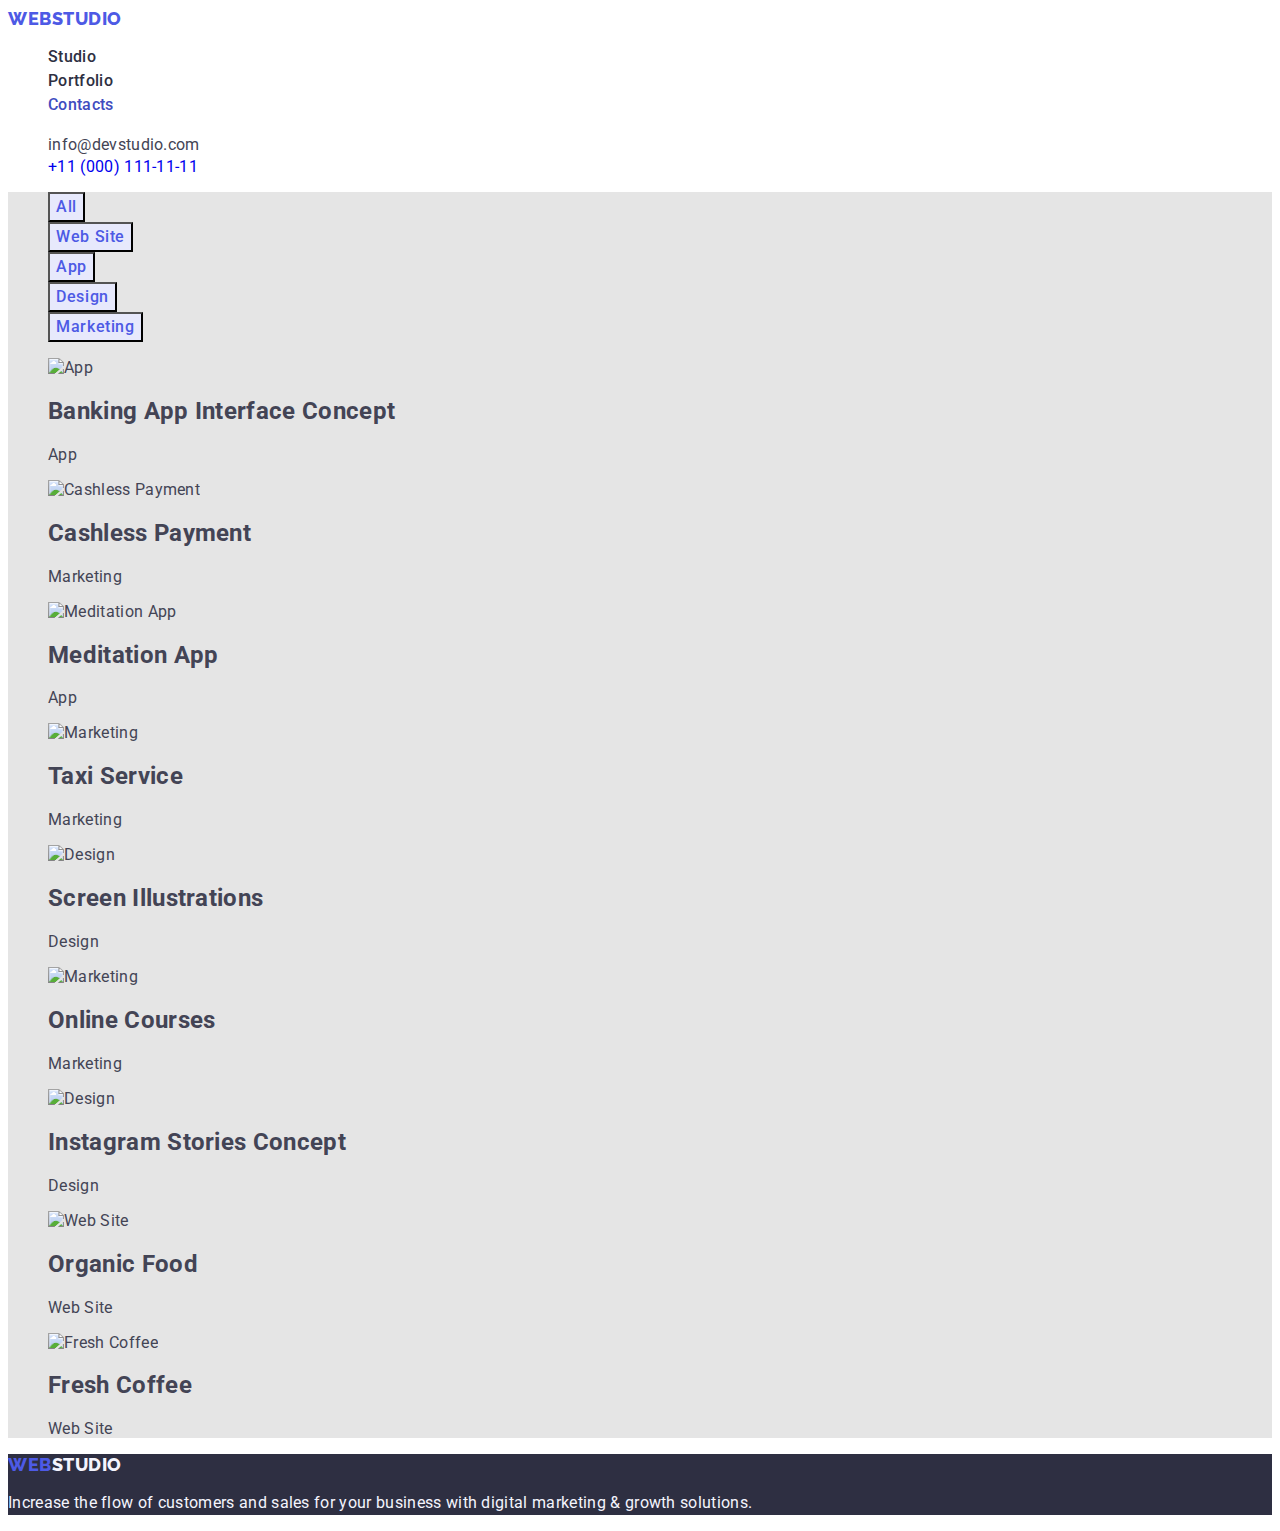
==== portfolio.html @ 9c204ff4 "a" ====
<!DOCTYPE html>
<html lang="en">
  <head>
    <meta charset="UTF-8" />
    <meta http-equiv="X-UA-Compatible" content="IE=edge" />
    <meta name="viewport" content="width=device-width, initial-scale=1.0" />
    <meta
      name="description"
      content="Increase the flow of customers and sales for your business with digital marketing & growth solutions."
    />

    <title>Portfolio</title>

    <link rel="preconnect" href="https://fonts.googleapis.com" />
    <link rel="preconnect" href="https://fonts.gstatic.com" crossorigin />
    <link
      href="https://fonts.googleapis.com/css2?family=Raleway:wght@800&family=Roboto:wght@400;500;700;900&display=swap"
      rel="stylesheet"
    />
    <link rel="stylesheet" href="./css/style.css" />
  </head>
  <body>
    <!-- Header section -->
    <header class="header">
      <nav>
        <a class="header-logo link" href="./index.html">
          Web<span class=".logo">Studio</span></a
        >
        <ul class="header-list list">
          <li><a class="header-iteam link" href="./index.html">Studio</a></li>
          <li>
            <a class="header-iteam link" href="./portfolio.html">Portfolio</a>
          </li>
          <li><a class="header-iteam link" href="">Contacts</a></li>
        </ul>
      </nav>
      <address class="address">
        <ul class="header-link list">
          <li>
            <a class="header-mail link" href="mailto:info@devstudio.com"
              >info@devstudio.com</a
            >
          </li>
          <li>
            <a class="header-tel link" href="tel:+110001111111"
              >+11 (000) 111-11-11</a
            >
          </li>
        </ul>
      </address>
    </header>
    <!-- Main section -->
    <section class="main-portfilio">
      <h1 hidden class="main-text">Filter</h1>
      <ul class="list">
        <li><button type="button" class="secondary-btn">All</button></li>
        <li><button type="button" class="secondary-btn">Web Site</button></li>
        <li><button type="button" class="secondary-btn">App</button></li>
        <li><button type="button" class="secondary-btn">Design</button></li>
        <li><button type="button" class="secondary-btn">Marketing</button></li>
      </ul>
      <ul class="list">
        <li>
          <img src="./images/portfolio/img1.jpg" alt="App" width="360px" />
          <h2>Banking App Interface Concept</h2>
          <p>App</p>
        </li>
        <li>
          <img
            src="./images/portfolio/img2.jpg"
            alt="Cashless Payment"
            width="360px"
          />
          <h2>Cashless Payment</h2>
          <p>Marketing</p>
        </li>
        <li>
          <img
            src="./images/portfolio/img3.jpg"
            alt="Meditation App"
            width="360px"
          />
          <h2>Meditation App</h2>
          <p>App</p>
        </li>
        <li>
          <img
            src="./images/portfolio/img4.jpg"
            alt="Marketing"
            width="360px"
          />
          <h2>Taxi Service</h2>
          <p>Marketing</p>
        </li>
        <li>
          <img src="./images/portfolio/img5.jpg" alt="Design" width="360px" />
          <h2>Screen Illustrations</h2>
          <p>Design</p>
        </li>
        <li>
          <img
            src="./images/portfolio/img6.jpg"
            alt="Marketing"
            width="360px"
          />
          <h2>Online Courses</h2>
          <p>Marketing</p>
        </li>
        <li>
          <img src="./images/portfolio/img7.jpg" alt="Design" width="360px" />
          <h2>Instagram Stories Concept</h2>
          <p>Design</p>
        </li>
        <li>
          <img src="./images/portfolio/img8.jpg" alt="Web Site" width="360px" />
          <h2>Organic Food</h2>
          <p>Web Site</p>
        </li>
        <li>
          <img
            src="./images/portfolio/img9.jpg"
            alt="Fresh Coffee"
            width="360px"
          />
          <h2>Fresh Coffee</h2>
          <p>Web Site</p>
        </li>
      </ul>
    </section>

    <!-- Footer section -->

    <footer class="footer">
      <a class="footer-logo link" href="./index.html"
        >Web <span class="second-logo">Studio</span></a
      >
      <p class="footer-text">
        Increase the flow of customers and sales for your business with digital
        marketing & growth solutions.
      </p>
    </footer>
  </body>
</html>
---- css/style.css ----
:root {
  /* Fonts */

  --primary-font: "Roboto", sans-serif;
  --secondary-font: "Raleway", sans-serif;

  /* Colors */

  --color-iris: #4d5ae5;
  --color-ocean: #404bbf;
  --color-navy-blue: #2e2f42;
  --color-green: #31d0aa;
  --color-slate: #434455;
  --color-light-slate: #8e8f99;
  --color-cornflower: #e7e9fc;
  --color-cloud: #f4f4fd;
  --color-navy-blue-modal: #2e2f42;
  --color-grey: #2e2f42;
  --color-white: #ffffff;
  --color-dairy: #fcfcfc;
}

body {
  font-family: var(--primary-font);
  font-weight: 400;
  letter-spacing: 0.02em;
  color: var(--color-slate);
  background-color: #ffffff;
}

/* HEADER */

.header {
  background-color: var(--color-white);
}

.header-logo {
  font-family: "Raleway", sans-serif;
  font-weight: 800;
  font-size: 18px;
  line-height: 1.17;
  letter-spacing: 0.03em;
  text-transform: uppercase;
  color: #4d5ae5;
}
.logo {
  color: var(--color-navy-blue-moda);
}

.header-list {
  font-weight: 500;
  font-size: 16px;
  line-height: 1.5;
  color: var(--color-navy-blue);
}

.header-iteam {
  color: #2e2f42;
}

.header-iteam:hover,
.header-iteam:visited,
.header-iteam:focus {
  color: var(--color-ocean);
}

.address {
  font-style: normal;
}

.header-mail {
  font-size: 16px;
  line-height: 1.5;
  color: var(--color-slate);
}

.header-mail:hover,
.header-mail:focus {
  color: var(--color-ocean);
}

/* MAIN */

.main-section {
  background-color: var(--color-navy-blue);
}

.main-title {
  font-weight: 700;
  font-size: 56px;
  letter-spacing: 0.02em;
  line-height: 1.07;
  text-align: center;
  color: var(--color-white);
}

.main-text {
  letter-spacing: 0.02em;
}

.main-btn {
  font-family: "Roboto", sans-serif;
  font-weight: 500;
  font-size: 16px;
  line-height: 1.5;
  align-items: center;
  cursor: pointer;
  letter-spacing: 0.04em;
  color: var(--color-white);
  background: var(--color-iris);
  box-shadow: 0px 4px 4px rgba(0, 0, 0, 0.15);
  border-radius: 4px;
}

.main-btn:hover,
.main-btn:focus {
  background-color: var(--color-ocean);
}

.features-section,
.main-portfilio {
  background-color: #e5e5e5;
}

.features-title {
  letter-spacing: 0.02em;
}

.features-name {
  font-weight: 500;
  font-size: 20px;
  line-height: 1.2;
  letter-spacing: 0.02em;
  color: var(--color-navy-blue);
}

.features-text {
  font-size: 16px;
  line-height: 1.5;
  color: var(--color-slate);
}

.name-section {
  font-weight: 700;
  font-size: 36px;
  line-height: 1.11;
  letter-spacing: 0.02em;
  text-transform: capitalize;
  text-align: center;
  text-transform: capitalize;
  color: #2e2f42;
}

.team-section {
  background-color: var(--color-cloud);
}

.team-iteam {
  background-color: #ffffff;
}

.worker-name {
  font-weight: 500;
  letter-spacing: 0.02em;
  font-size: 20px;
  line-height: 1.2;
  text-align: center;
  color: var(--color-navy-blue);
}

.worker-dscr {
  font-size: 16px;
  line-height: 1.5;
  text-align: center;
  color: var(--color-slate);
}

/* FOOTER */

.footer {
  background-color: var(--color-navy-blue);
}

.footer-logo {
  font-family: var(--secondary-font);
  font-weight: 800;
  font-size: 18px;
  line-height: 1.17;
  display: flex;
  align-items: center;
  letter-spacing: 0.03em;
  text-transform: uppercase;
  color: #4d5ae5;
}

.second-logo {
  color: #f4f4fd;
}

.footer-text {
  font-size: 16px;
  line-height: 1.5;
  color: var(--color-cloud);
}

.secondary-btn {
  font-family: "Roboto", sans-serif;
  font-weight: 500;
  font-size: 16px;
  line-height: 1.5;
  align-items: center;
  text-align: center;
  letter-spacing: 0.04em;
  cursor: pointer;
  color: var(--color-iris);
  background-color: var(--color-cornflower);
}

.secondary-btn:hover,
.secondary-btn:focus {
  color: var(--color-white);
  background-color: var(--color-ocean);
}

/* reset */

.list {
  list-style: none;
}

.link {
  text-decoration: none;
}
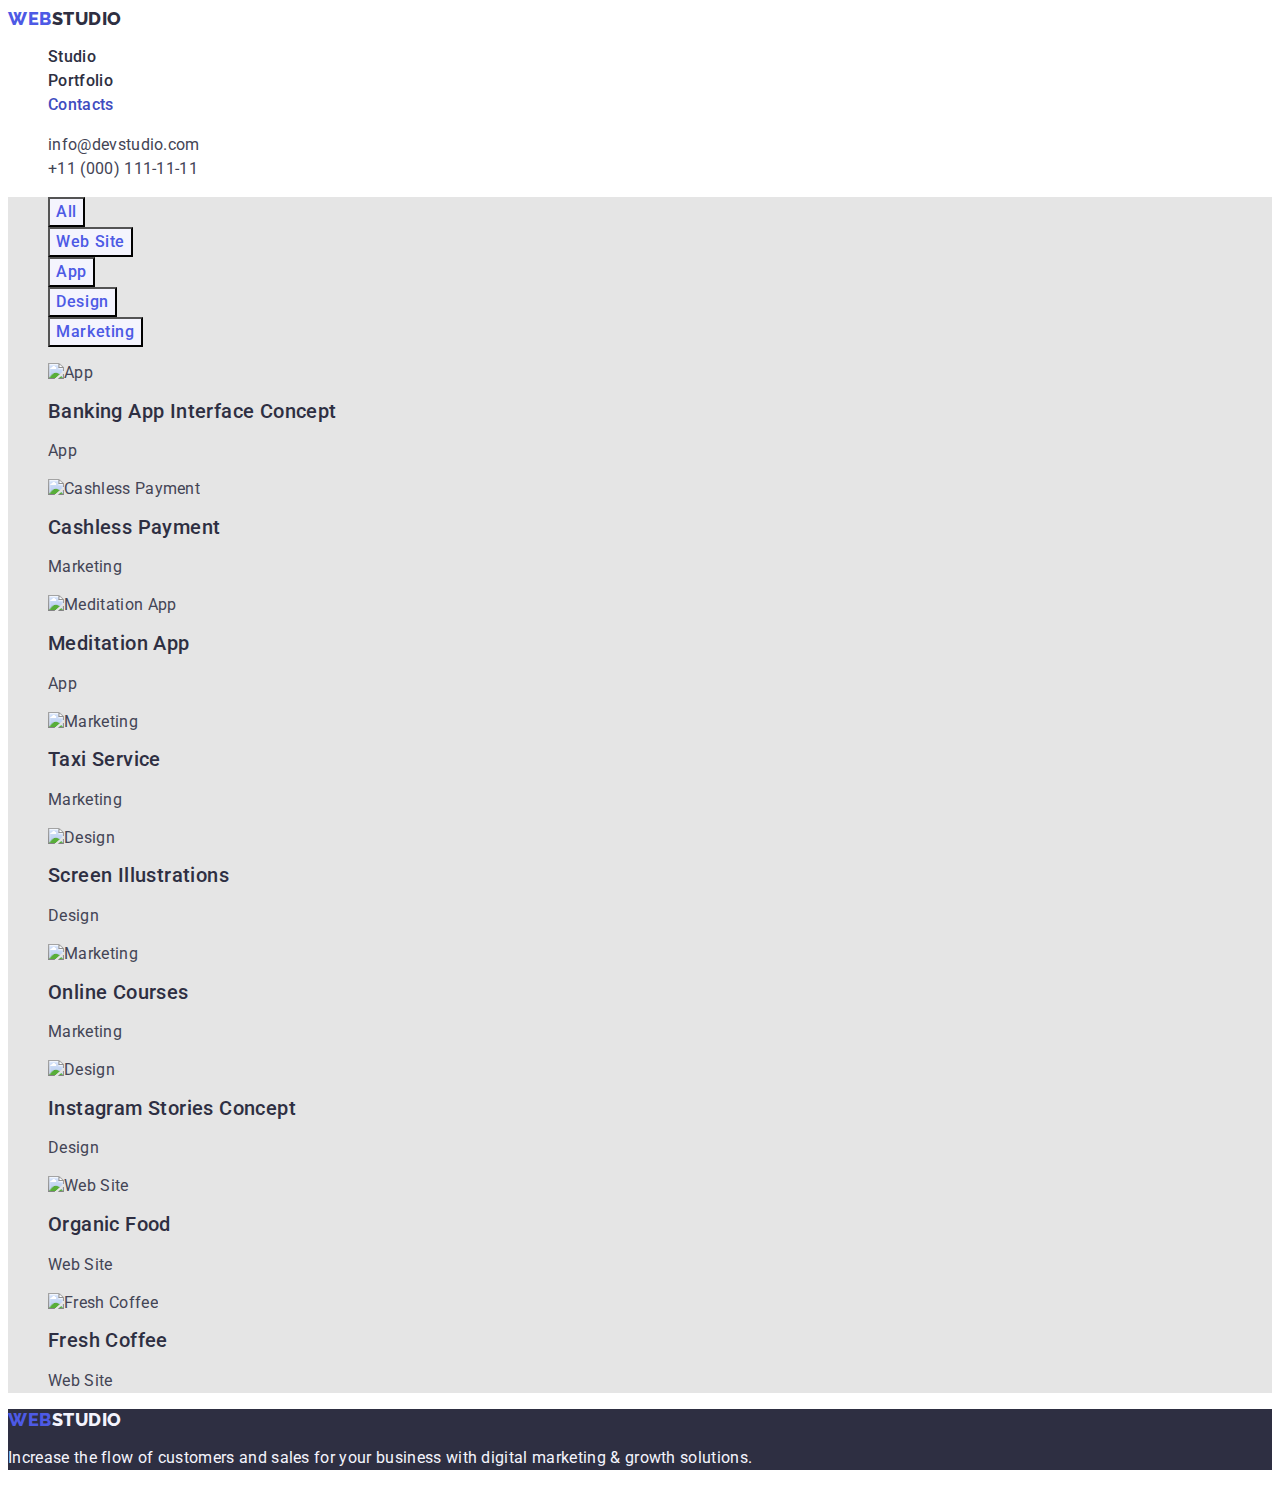
==== commit b1f49556: "add clasesfor h2 and p" ====
--- a/portfolio.html
+++ b/portfolio.html
@@ -23,8 +23,8 @@
     <!-- Header section -->
     <header class="header">
       <nav>
-        <a class="header-logo link" href="./index.html">
-          Web<span class=".logo">Studio</span></a
+        <a class="header-logo link" href="./index.html"
+          >Web<span class="logo">Studio</span></a
         >
         <ul class="header-list list">
           <li><a class="header-iteam link" href="./index.html">Studio</a></li>
@@ -42,7 +42,7 @@
             >
           </li>
           <li>
-            <a class="header-tel link" href="tel:+110001111111"
+            <a class="header-mail link" href="tel:+110001111111"
               >+11 (000) 111-11-11</a
             >
           </li>
@@ -50,83 +50,112 @@
       </address>
     </header>
     <!-- Main section -->
-    <section class="main-portfilio">
-      <h1 hidden class="main-text">Filter</h1>
-      <ul class="list">
-        <li><button type="button" class="secondary-btn">All</button></li>
-        <li><button type="button" class="secondary-btn">Web Site</button></li>
-        <li><button type="button" class="secondary-btn">App</button></li>
-        <li><button type="button" class="secondary-btn">Design</button></li>
-        <li><button type="button" class="secondary-btn">Marketing</button></li>
-      </ul>
-      <ul class="list">
-        <li>
-          <img src="./images/portfolio/img1.jpg" alt="App" width="360px" />
-          <h2>Banking App Interface Concept</h2>
-          <p>App</p>
-        </li>
-        <li>
-          <img
-            src="./images/portfolio/img2.jpg"
-            alt="Cashless Payment"
-            width="360px"
-          />
-          <h2>Cashless Payment</h2>
-          <p>Marketing</p>
-        </li>
-        <li>
-          <img
-            src="./images/portfolio/img3.jpg"
-            alt="Meditation App"
-            width="360px"
-          />
-          <h2>Meditation App</h2>
-          <p>App</p>
-        </li>
-        <li>
-          <img
-            src="./images/portfolio/img4.jpg"
-            alt="Marketing"
-            width="360px"
-          />
-          <h2>Taxi Service</h2>
-          <p>Marketing</p>
-        </li>
-        <li>
-          <img src="./images/portfolio/img5.jpg" alt="Design" width="360px" />
-          <h2>Screen Illustrations</h2>
-          <p>Design</p>
-        </li>
-        <li>
-          <img
-            src="./images/portfolio/img6.jpg"
-            alt="Marketing"
-            width="360px"
-          />
-          <h2>Online Courses</h2>
-          <p>Marketing</p>
-        </li>
-        <li>
-          <img src="./images/portfolio/img7.jpg" alt="Design" width="360px" />
-          <h2>Instagram Stories Concept</h2>
-          <p>Design</p>
-        </li>
-        <li>
-          <img src="./images/portfolio/img8.jpg" alt="Web Site" width="360px" />
-          <h2>Organic Food</h2>
-          <p>Web Site</p>
-        </li>
-        <li>
-          <img
-            src="./images/portfolio/img9.jpg"
-            alt="Fresh Coffee"
-            width="360px"
-          />
-          <h2>Fresh Coffee</h2>
-          <p>Web Site</p>
-        </li>
-      </ul>
-    </section>
+    <main>
+      <section class="main-portfilio">
+        <h1 hidden class="main-text">Filter</h1>
+        <ul class="list">
+          <li><button type="button" class="secondary-btn">All</button></li>
+          <li><button type="button" class="secondary-btn">Web Site</button></li>
+          <li><button type="button" class="secondary-btn">App</button></li>
+          <li><button type="button" class="secondary-btn">Design</button></li>
+          <li>
+            <button type="button" class="secondary-btn">Marketing</button>
+          </li>
+        </ul>
+        <ul class="list">
+          <li>
+            <img
+              class="link"
+              src="./images/portfolio/img1.jpg"
+              alt="App"
+              width="360"
+            />
+            <h2 class="secondary-title">Banking App Interface Concept</h2>
+            <p class="chapter-text">App</p>
+          </li>
+          <li>
+            <img
+              class="link"
+              src="./images/portfolio/img2.jpg"
+              alt="Cashless Payment"
+              width="360"
+            />
+            <h2 class="secondary-title">Cashless Payment</h2>
+            <p class="chapter-text">Marketing</p>
+          </li>
+          <li>
+            <img
+              class="link"
+              src="./images/portfolio/img3.jpg"
+              alt="Meditation App"
+              width="360"
+            />
+            <h2 class="secondary-title">Meditation App</h2>
+            <p class="chapter-text">App</p>
+          </li>
+          <li>
+            <img
+              class="link"
+              src="./images/portfolio/img4.jpg"
+              alt="Marketing"
+              width="360"
+            />
+            <h2 class="secondary-title">Taxi Service</h2>
+            <p class="chapter-text">Marketing</p>
+          </li>
+          <li>
+            <img
+              class="link"
+              src="./images/portfolio/img5.jpg"
+              alt="Design"
+              width="360"
+            />
+            <h2 class="secondary-title">Screen Illustrations</h2>
+            <p class="chapter-text">Design</p>
+          </li>
+          <li>
+            <img
+              class="link"
+              src="./images/portfolio/img6.jpg"
+              alt="Marketing"
+              width="360"
+            />
+            <h2 class="secondary-title">Online Courses</h2>
+            <p class="chapter-text">Marketing</p>
+          </li>
+          <li>
+            <img
+              class="link"
+              src="./images/portfolio/img7.jpg"
+              alt="Design"
+              width="360"
+            />
+            <h2 class="secondary-title">Instagram Stories Concept</h2>
+            <p class="chapter-text">Design</p>
+          </li>
+          <li>
+            <img
+              class="link"
+              src="./images/portfolio/img8.jpg"
+              alt="Web Site"
+              width="360"
+            />
+            <h2 class="secondary-title">Organic Food</h2>
+            <p class="chapter-text">Web Site</p>
+          </li>
+          <li>
+            <img
+              class="link"
+              src="./images/portfolio/img9.jpg"
+              alt="Fresh Coffee"
+              width="360"
+            />
+            <h2 class="secondary-title">Fresh Coffee</h2>
+            <p class="chapter-text">Web Site</p>
+          </li>
+        </ul>
+      </section>
+    </main>
 
     <!-- Footer section -->
 
--- a/css/style.css
+++ b/css/style.css
@@ -14,10 +14,10 @@
   --color-light-slate: #8e8f99;
   --color-cornflower: #e7e9fc;
   --color-cloud: #f4f4fd;
-  --color-navy-blue-modal: #2e2f42;
-  --color-grey: #2e2f42;
   --color-white: #ffffff;
   --color-dairy: #fcfcfc;
+  /* --color-navy-blue-modal: #2e2f42;
+  --color-grey: #2e2f42; */
 }
 
 body {
@@ -44,7 +44,7 @@
   color: #4d5ae5;
 }
 .logo {
-  color: var(--color-navy-blue-moda);
+  color: var(--color-navy-blue);
 }
 
 .header-list {
@@ -213,7 +213,7 @@
   letter-spacing: 0.04em;
   cursor: pointer;
   color: var(--color-iris);
-  background-color: var(--color-cornflower);
+  background-color: var(--color-cloud);
 }
 
 .secondary-btn:hover,
@@ -222,6 +222,21 @@
   background-color: var(--color-ocean);
 }
 
+.secondary-title {
+  font-weight: 500;
+  font-size: 20px;
+  line-height: 1.2;
+  letter-spacing: 0.02em;
+  color: var(--color-navy-blue);
+}
+
+.chapter-text {
+  font-size: 16px;
+  line-height: 1.5;
+  letter-spacing: 0.02em;
+  color: var(--color-slate);
+}
+
 /* reset */
 
 .list {
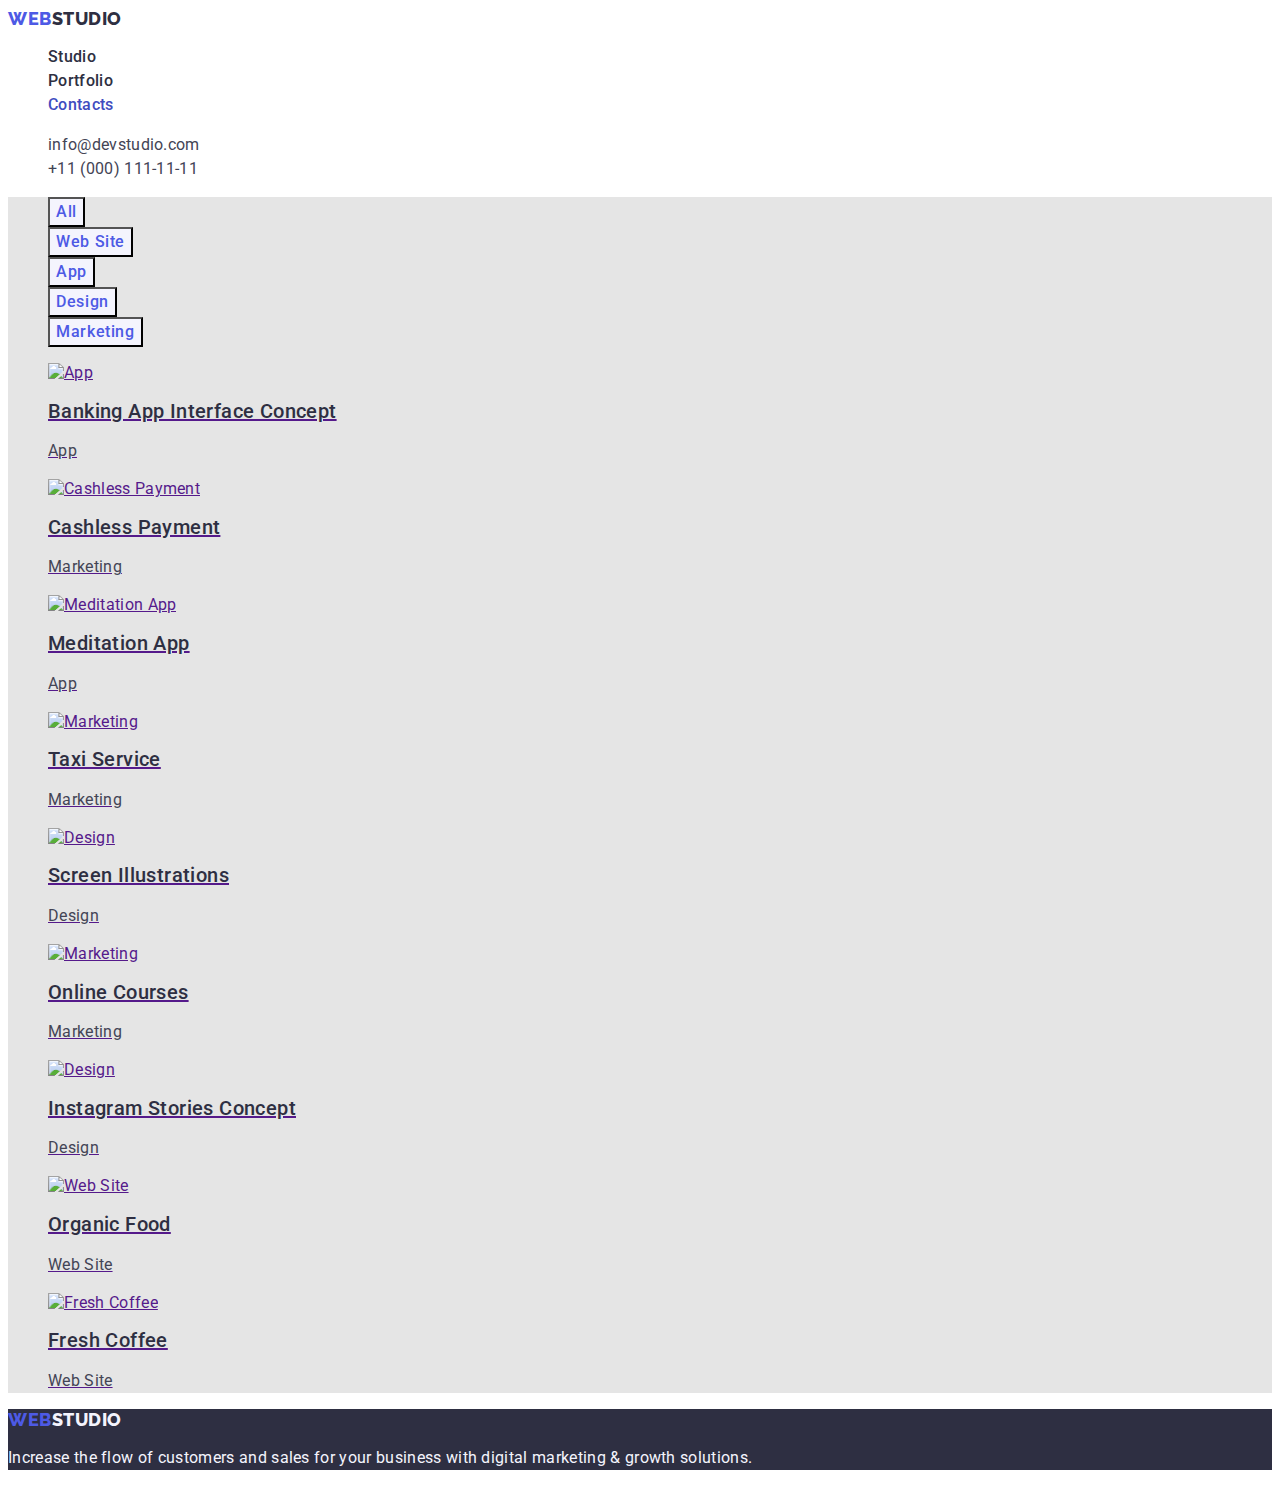
==== commit 9718a617: "add link "a" in list" ====
--- a/portfolio.html
+++ b/portfolio.html
@@ -64,94 +64,112 @@
         </ul>
         <ul class="list">
           <li>
-            <img
-              class="link"
-              src="./images/portfolio/img1.jpg"
-              alt="App"
-              width="360"
-            />
-            <h2 class="secondary-title">Banking App Interface Concept</h2>
-            <p class="chapter-text">App</p>
+            <a href="">
+              <img
+                class="link"
+                src="./images/portfolio/img1.jpg"
+                alt="App"
+                width="360"
+              />
+              <h2 class="secondary-title">Banking App Interface Concept</h2>
+              <p class="chapter-text">App</p>
+            </a>
           </li>
           <li>
-            <img
-              class="link"
-              src="./images/portfolio/img2.jpg"
-              alt="Cashless Payment"
-              width="360"
-            />
-            <h2 class="secondary-title">Cashless Payment</h2>
-            <p class="chapter-text">Marketing</p>
+            <a href="">
+              <img
+                class="link"
+                src="./images/portfolio/img2.jpg"
+                alt="Cashless Payment"
+                width="360"
+              />
+              <h2 class="secondary-title">Cashless Payment</h2>
+              <p class="chapter-text">Marketing</p>
+            </a>
           </li>
           <li>
-            <img
-              class="link"
-              src="./images/portfolio/img3.jpg"
-              alt="Meditation App"
-              width="360"
-            />
-            <h2 class="secondary-title">Meditation App</h2>
-            <p class="chapter-text">App</p>
+            <a href="">
+              <img
+                class="link"
+                src="./images/portfolio/img3.jpg"
+                alt="Meditation App"
+                width="360"
+              />
+              <h2 class="secondary-title">Meditation App</h2>
+              <p class="chapter-text">App</p>
+            </a>
           </li>
           <li>
-            <img
-              class="link"
-              src="./images/portfolio/img4.jpg"
-              alt="Marketing"
-              width="360"
-            />
-            <h2 class="secondary-title">Taxi Service</h2>
-            <p class="chapter-text">Marketing</p>
+            <a href="">
+              <img
+                class="link"
+                src="./images/portfolio/img4.jpg"
+                alt="Marketing"
+                width="360"
+              />
+              <h2 class="secondary-title">Taxi Service</h2>
+              <p class="chapter-text">Marketing</p>
+            </a>
           </li>
           <li>
-            <img
-              class="link"
-              src="./images/portfolio/img5.jpg"
-              alt="Design"
-              width="360"
-            />
-            <h2 class="secondary-title">Screen Illustrations</h2>
-            <p class="chapter-text">Design</p>
+            <a href="">
+              <img
+                class="link"
+                src="./images/portfolio/img5.jpg"
+                alt="Design"
+                width="360"
+              />
+              <h2 class="secondary-title">Screen Illustrations</h2>
+              <p class="chapter-text">Design</p>
+            </a>
           </li>
           <li>
-            <img
-              class="link"
-              src="./images/portfolio/img6.jpg"
-              alt="Marketing"
-              width="360"
-            />
-            <h2 class="secondary-title">Online Courses</h2>
-            <p class="chapter-text">Marketing</p>
+            <a href="">
+              <img
+                class="link"
+                src="./images/portfolio/img6.jpg"
+                alt="Marketing"
+                width="360"
+              />
+              <h2 class="secondary-title">Online Courses</h2>
+              <p class="chapter-text">Marketing</p>
+            </a>
           </li>
           <li>
-            <img
-              class="link"
-              src="./images/portfolio/img7.jpg"
-              alt="Design"
-              width="360"
-            />
-            <h2 class="secondary-title">Instagram Stories Concept</h2>
-            <p class="chapter-text">Design</p>
+            <a href="">
+              <img
+                class="link"
+                src="./images/portfolio/img7.jpg"
+                alt="Design"
+                width="360"
+              />
+              <h2 class="secondary-title">Instagram Stories Concept</h2>
+              <p class="chapter-text">Design</p>
+            </a>
           </li>
           <li>
-            <img
-              class="link"
-              src="./images/portfolio/img8.jpg"
-              alt="Web Site"
-              width="360"
-            />
-            <h2 class="secondary-title">Organic Food</h2>
-            <p class="chapter-text">Web Site</p>
+            <a href="">
+              <img
+                class="link"
+                src="./images/portfolio/img8.jpg"
+                alt="Web Site"
+                width="360"
+              />
+              <h2 class="secondary-title">Organic Food</h2>
+              <p class="chapter-text">Web Site</p>
+            </a>
           </li>
           <li>
-            <img
-              class="link"
-              src="./images/portfolio/img9.jpg"
-              alt="Fresh Coffee"
-              width="360"
-            />
-            <h2 class="secondary-title">Fresh Coffee</h2>
-            <p class="chapter-text">Web Site</p>
+            <a href="">
+              <img
+                class="link"
+                src="./images/portfolio/img9.jpg"
+                alt="Fresh Coffee"
+                width="360"
+              />
+              <h2 class="secondary-title">Fresh Coffee</h2>
+              <p class="chapter-text">Web Site</p>
+            </a>
           </li>
         </ul>
       </section>
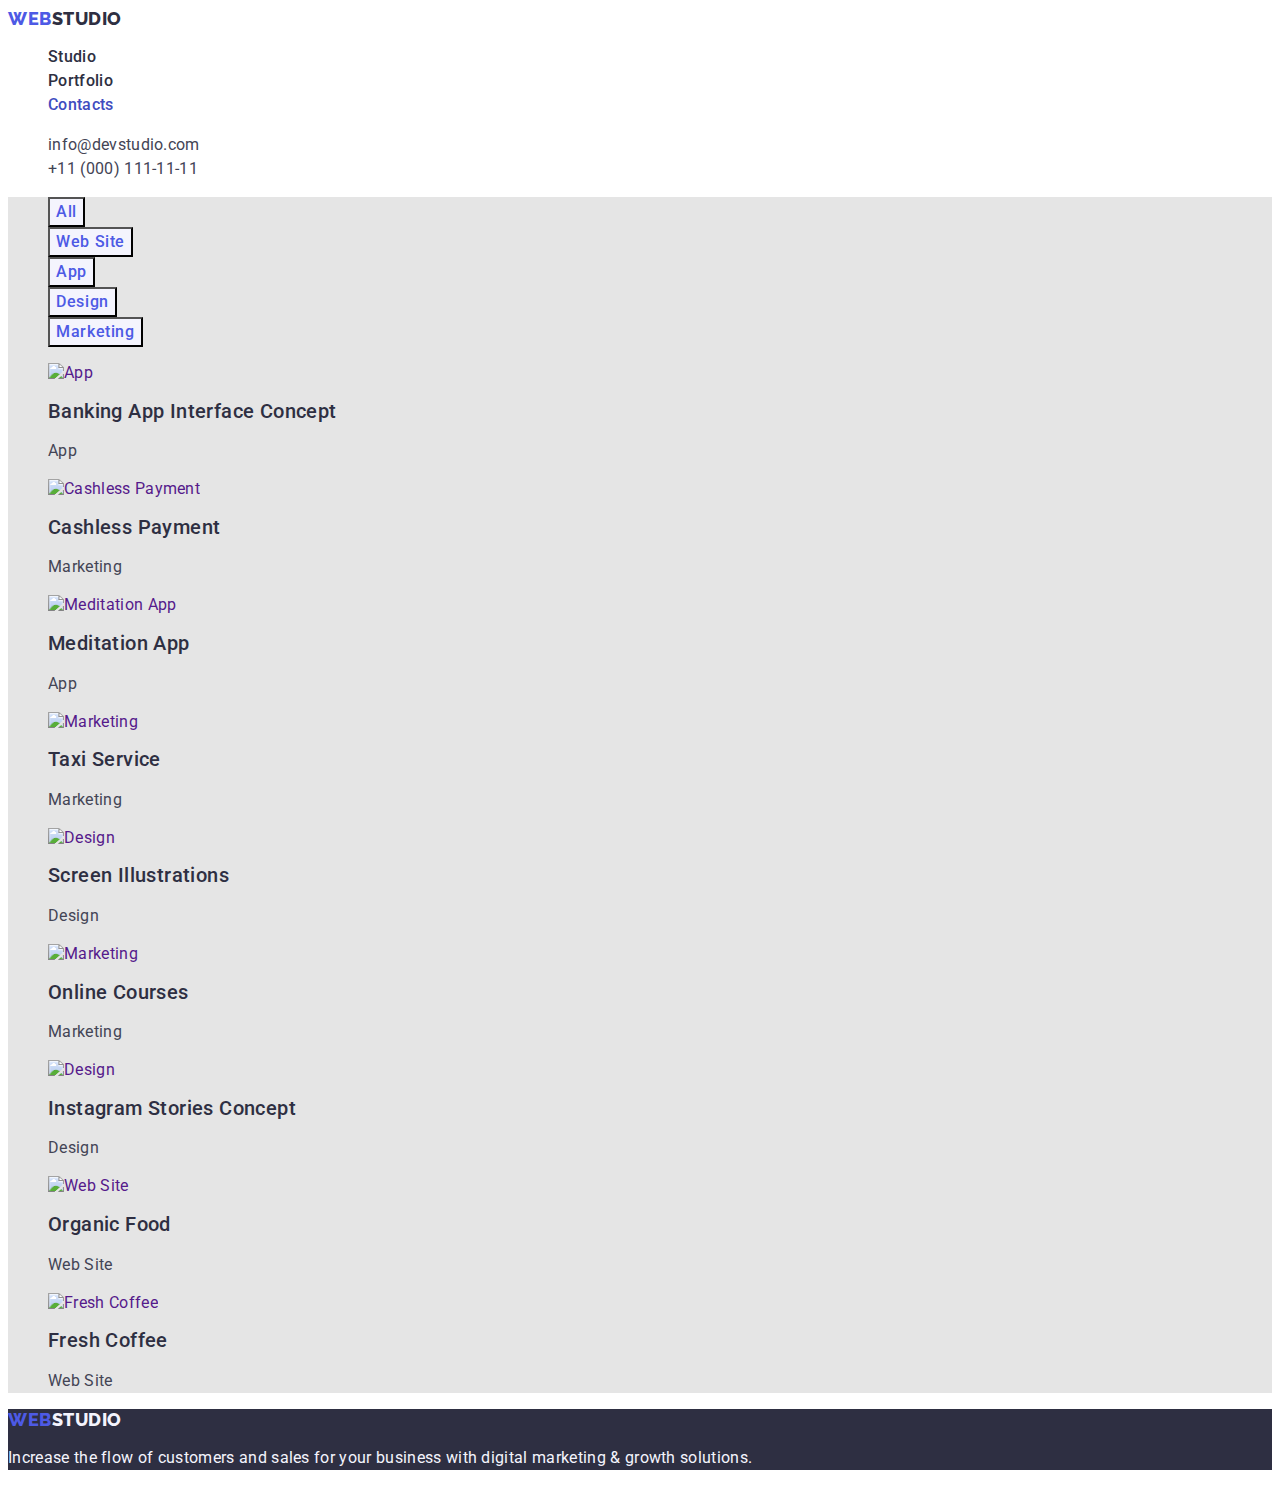
==== commit 02aecd4d: "add "reset" link for  a" ====
--- a/portfolio.html
+++ b/portfolio.html
@@ -64,7 +64,7 @@
         </ul>
         <ul class="list">
           <li>
-            <a href="">
+            <a class="link" href="">
               <img
                 class="link"
                 src="./images/portfolio/img1.jpg"
@@ -76,7 +76,7 @@
             </a>
           </li>
           <li>
-            <a href="">
+            <a class="link" href="">
               <img
                 class="link"
                 src="./images/portfolio/img2.jpg"
@@ -88,7 +88,7 @@
             </a>
           </li>
           <li>
-            <a href="">
+            <a class="link" href="">
               <img
                 class="link"
                 src="./images/portfolio/img3.jpg"
@@ -100,7 +100,7 @@
             </a>
           </li>
           <li>
-            <a href="">
+            <a class="link" href="">
               <img
                 class="link"
                 src="./images/portfolio/img4.jpg"
@@ -112,7 +112,7 @@
             </a>
           </li>
           <li>
-            <a href="">
+            <a class="link" href="">
               <img
                 class="link"
                 src="./images/portfolio/img5.jpg"
@@ -124,7 +124,7 @@
             </a>
           </li>
           <li>
-            <a href="">
+            <a class="link" href="">
               <img
                 class="link"
                 src="./images/portfolio/img6.jpg"
@@ -136,7 +136,7 @@
             </a>
           </li>
           <li>
-            <a href="">
+            <a class="link" href="">
               <img
                 class="link"
                 src="./images/portfolio/img7.jpg"
@@ -148,7 +148,7 @@
             </a>
           </li>
           <li>
-            <a href="">
+            <a class="link" href="">
               <img
                 class="link"
                 src="./images/portfolio/img8.jpg"
@@ -160,7 +160,7 @@
             </a>
           </li>
           <li>
-            <a href="">
+            <a class="link" href="">
               <img
                 class="link"
                 src="./images/portfolio/img9.jpg"
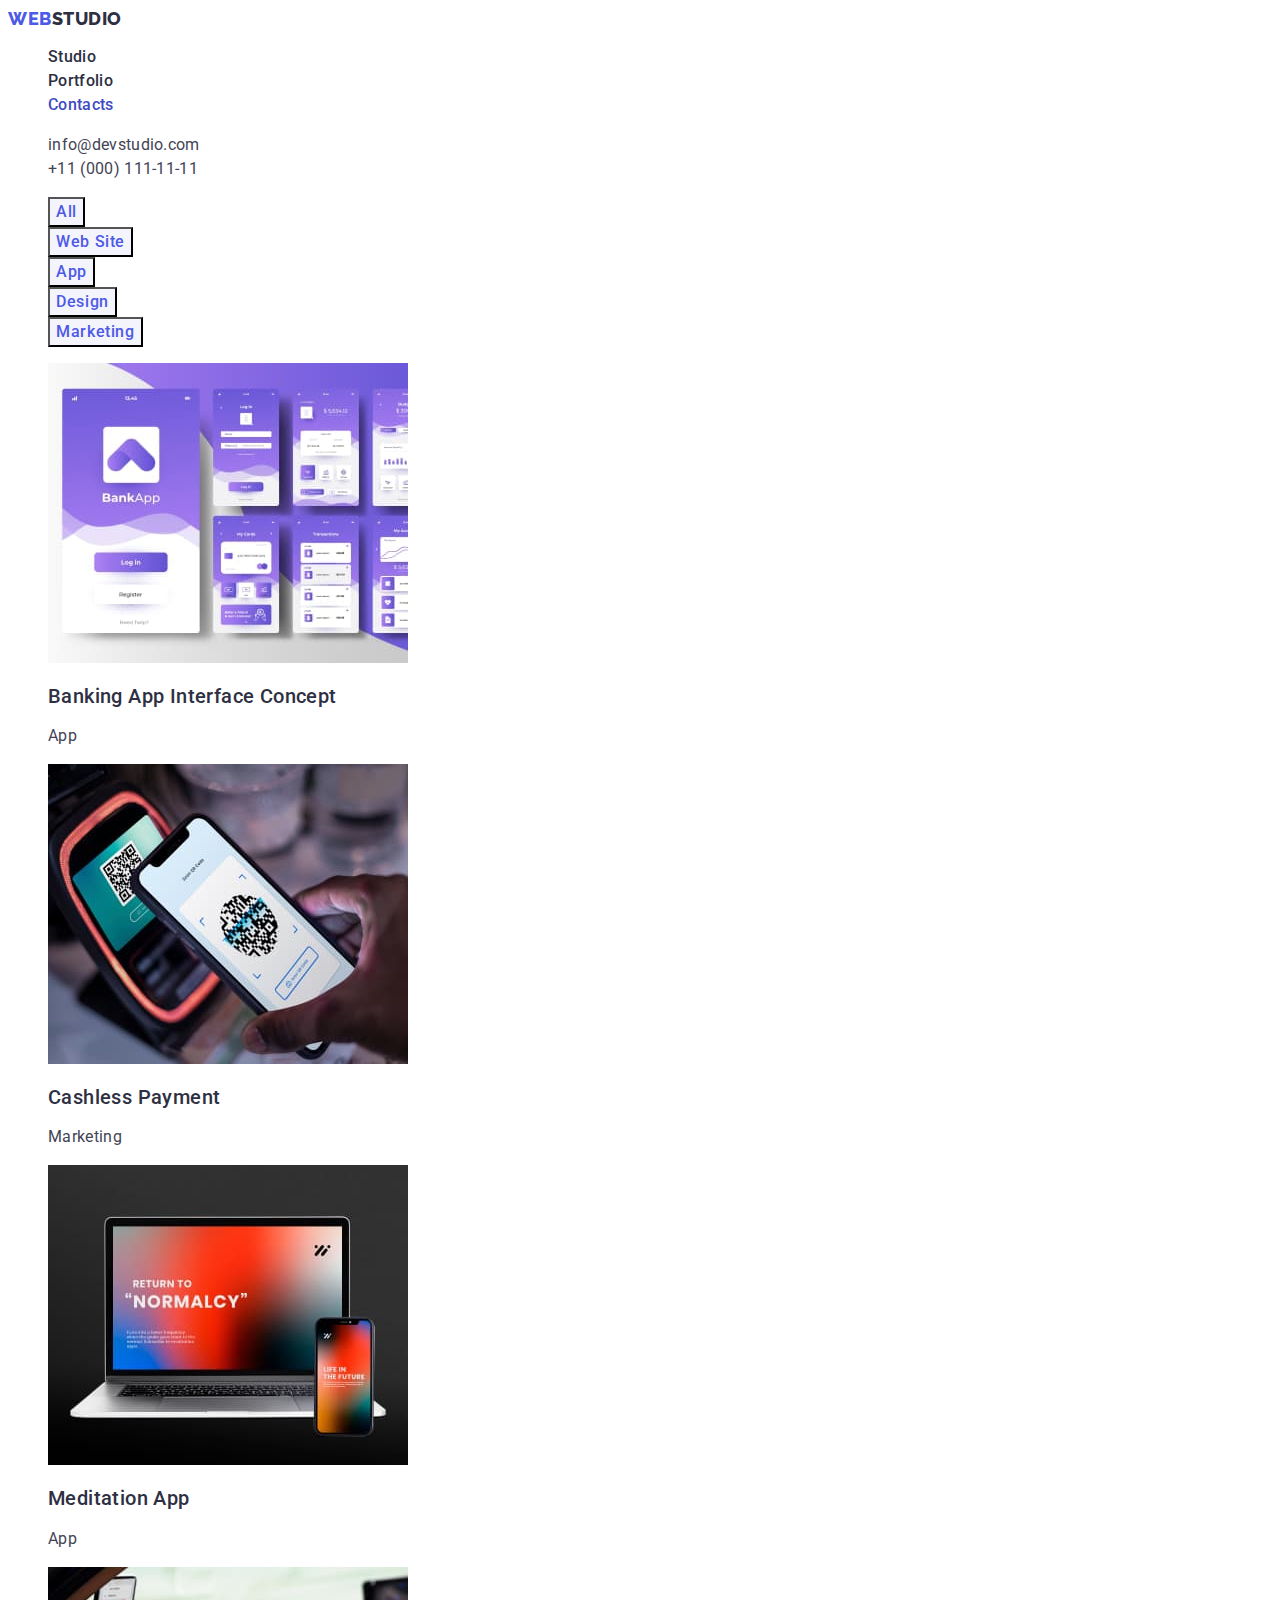
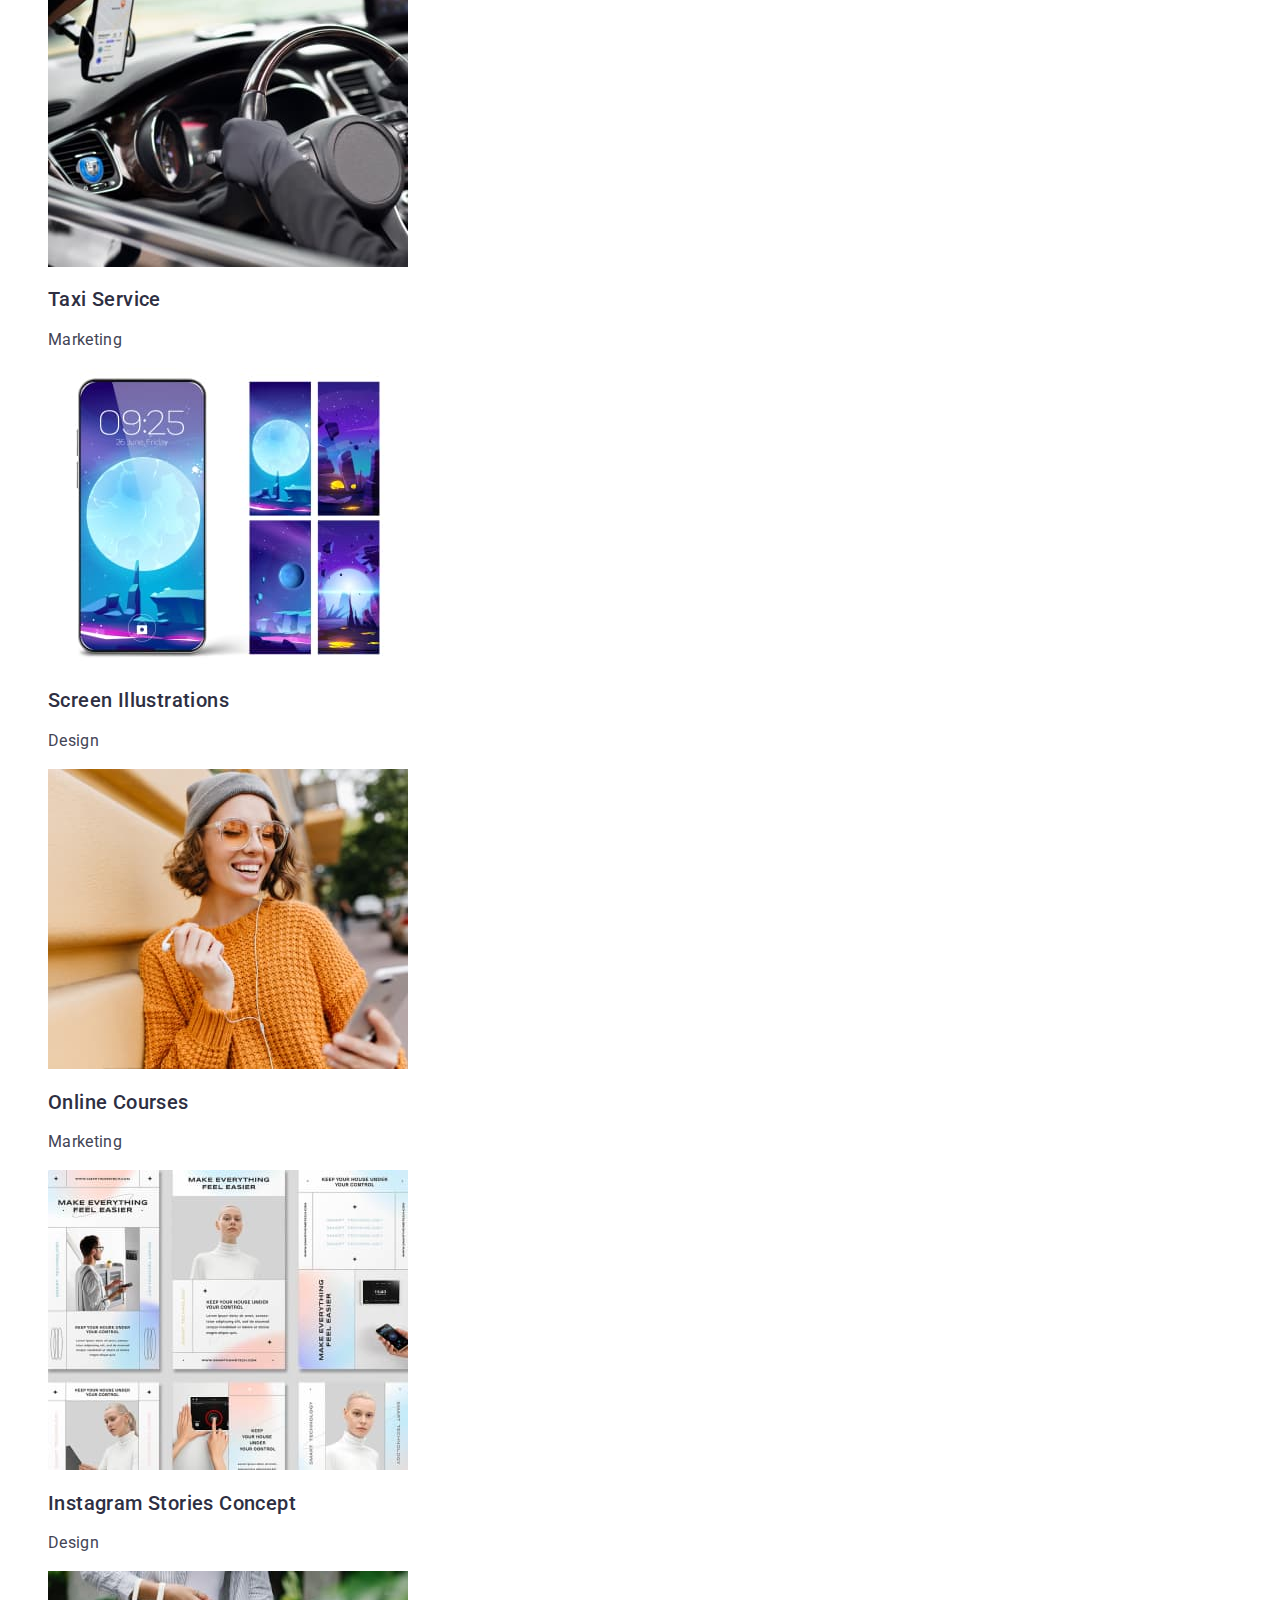
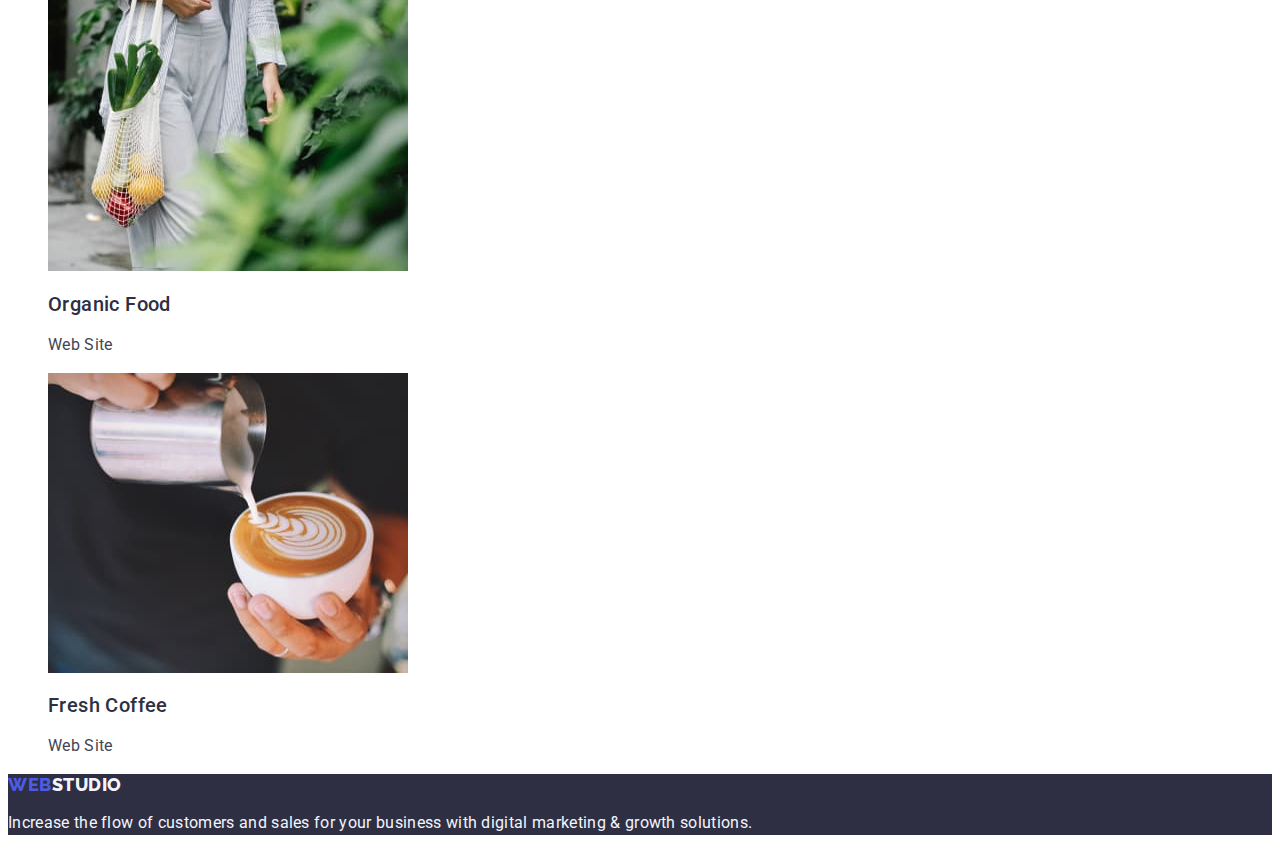
==== commit 7180a5b3: "last fix" ====
--- a/portfolio.html
+++ b/portfolio.html
@@ -67,7 +67,7 @@
             <a class="link" href="">
               <img
                 class="link"
-                src="./images/portfolio/img1.jpg"
+                src="./images/img1.2.jpg"
                 alt="App"
                 width="360"
               />
@@ -79,7 +79,7 @@
             <a class="link" href="">
               <img
                 class="link"
-                src="./images/portfolio/img2.jpg"
+                src="./images/img2.2.jpg"
                 alt="Cashless Payment"
                 width="360"
               />
@@ -91,7 +91,7 @@
             <a class="link" href="">
               <img
                 class="link"
-                src="./images/portfolio/img3.jpg"
+                src="./images/img3.2.jpg"
                 alt="Meditation App"
                 width="360"
               />
@@ -103,7 +103,7 @@
             <a class="link" href="">
               <img
                 class="link"
-                src="./images/portfolio/img4.jpg"
+                src="./images/img4.2.jpg"
                 alt="Marketing"
                 width="360"
               />
@@ -115,7 +115,7 @@
             <a class="link" href="">
               <img
                 class="link"
-                src="./images/portfolio/img5.jpg"
+                src="./images/img5.2.jpg"
                 alt="Design"
                 width="360"
               />
@@ -127,7 +127,7 @@
             <a class="link" href="">
               <img
                 class="link"
-                src="./images/portfolio/img6.jpg"
+                src="./images/img6.2.jpg"
                 alt="Marketing"
                 width="360"
               />
@@ -139,7 +139,7 @@
             <a class="link" href="">
               <img
                 class="link"
-                src="./images/portfolio/img7.jpg"
+                src="./images/img7.2.jpg"
                 alt="Design"
                 width="360"
               />
@@ -151,7 +151,7 @@
             <a class="link" href="">
               <img
                 class="link"
-                src="./images/portfolio/img8.jpg"
+                src="./images/img8.2.jpg"
                 alt="Web Site"
                 width="360"
               />
@@ -163,7 +163,7 @@
             <a class="link" href="">
               <img
                 class="link"
-                src="./images/portfolio/img9.jpg"
+                src="./images/img9.2.jpg"
                 alt="Fresh Coffee"
                 width="360"
               />
--- a/css/style.css
+++ b/css/style.css
@@ -81,10 +81,6 @@
 
 /* MAIN */
 
-.main-section {
-  background-color: var(--color-navy-blue);
-}
-
 .main-title {
   font-weight: 700;
   font-size: 56px;
@@ -117,11 +113,6 @@
   background-color: var(--color-ocean);
 }
 
-.features-section,
-.main-portfilio {
-  background-color: #e5e5e5;
-}
-
 .features-title {
   letter-spacing: 0.02em;
 }
@@ -149,10 +140,6 @@
   text-align: center;
   text-transform: capitalize;
   color: #2e2f42;
-}
-
-.team-section {
-  background-color: var(--color-cloud);
 }
 
 .team-iteam {
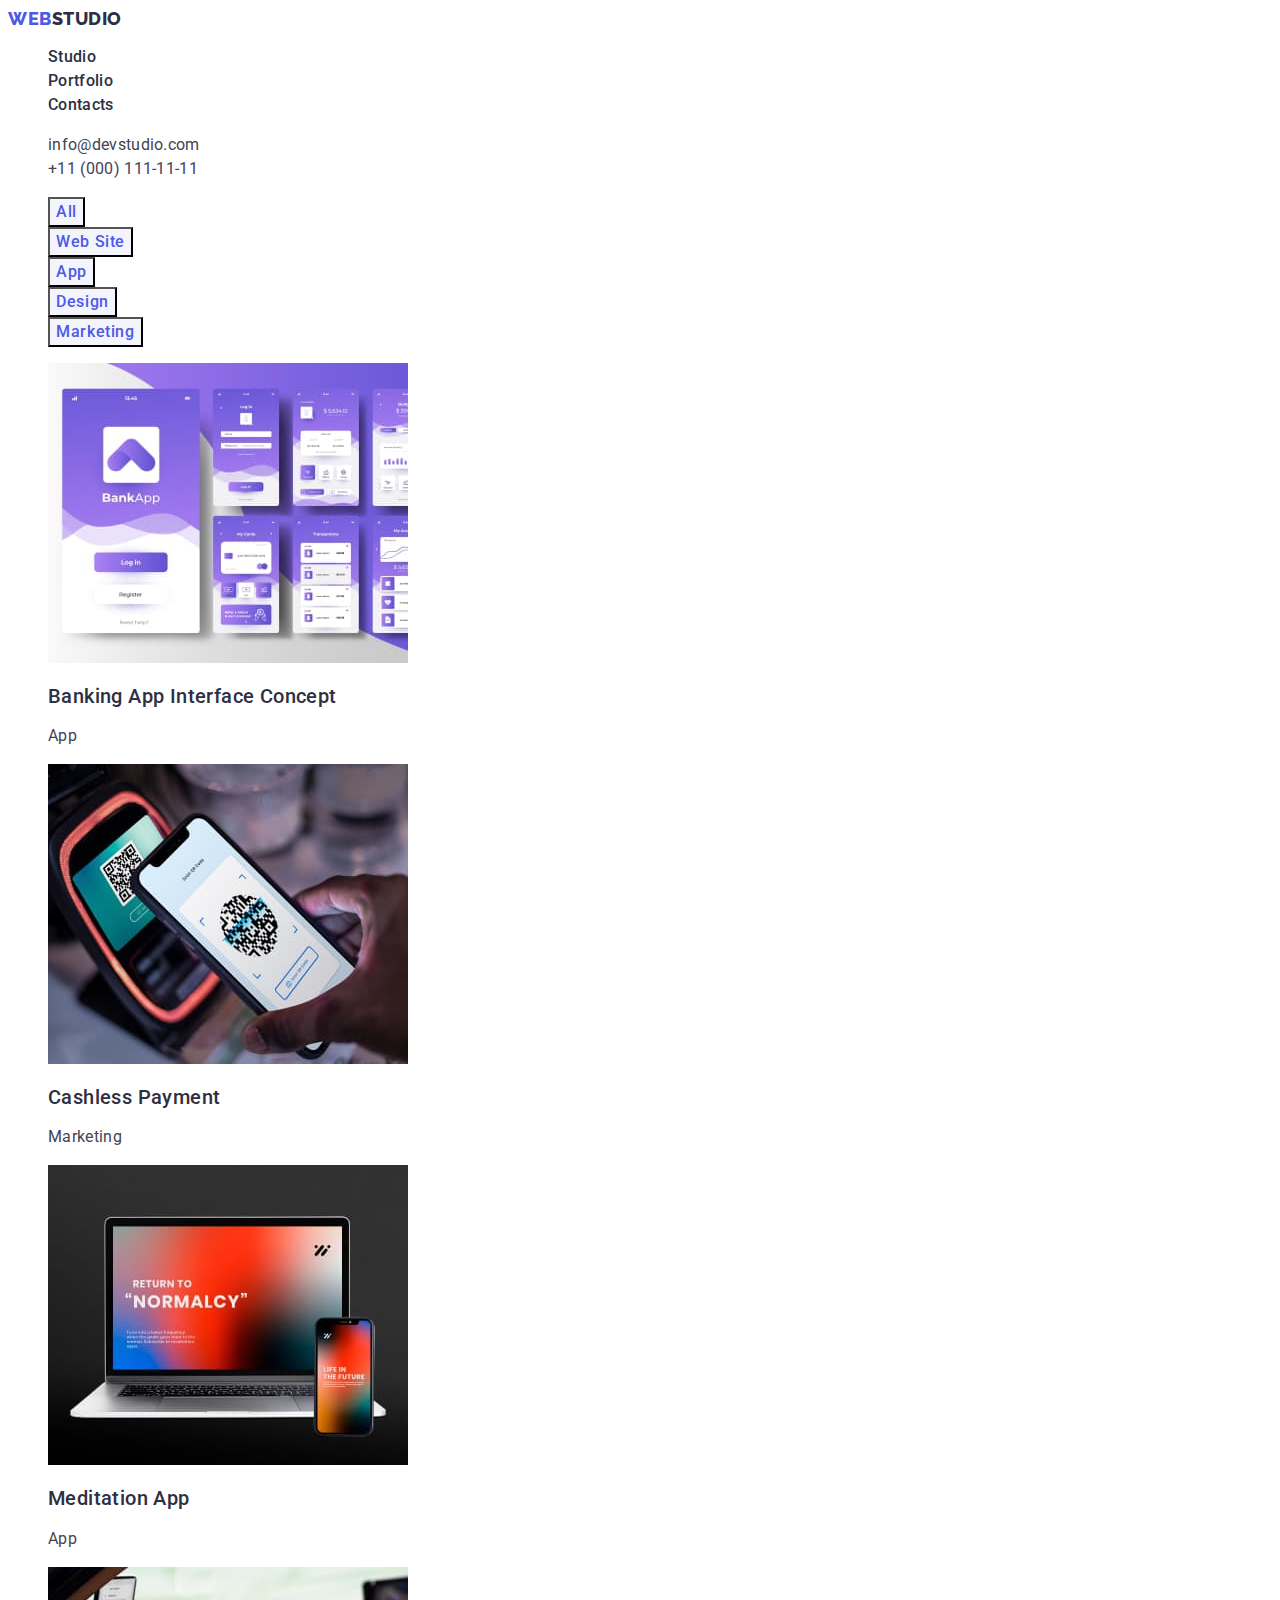
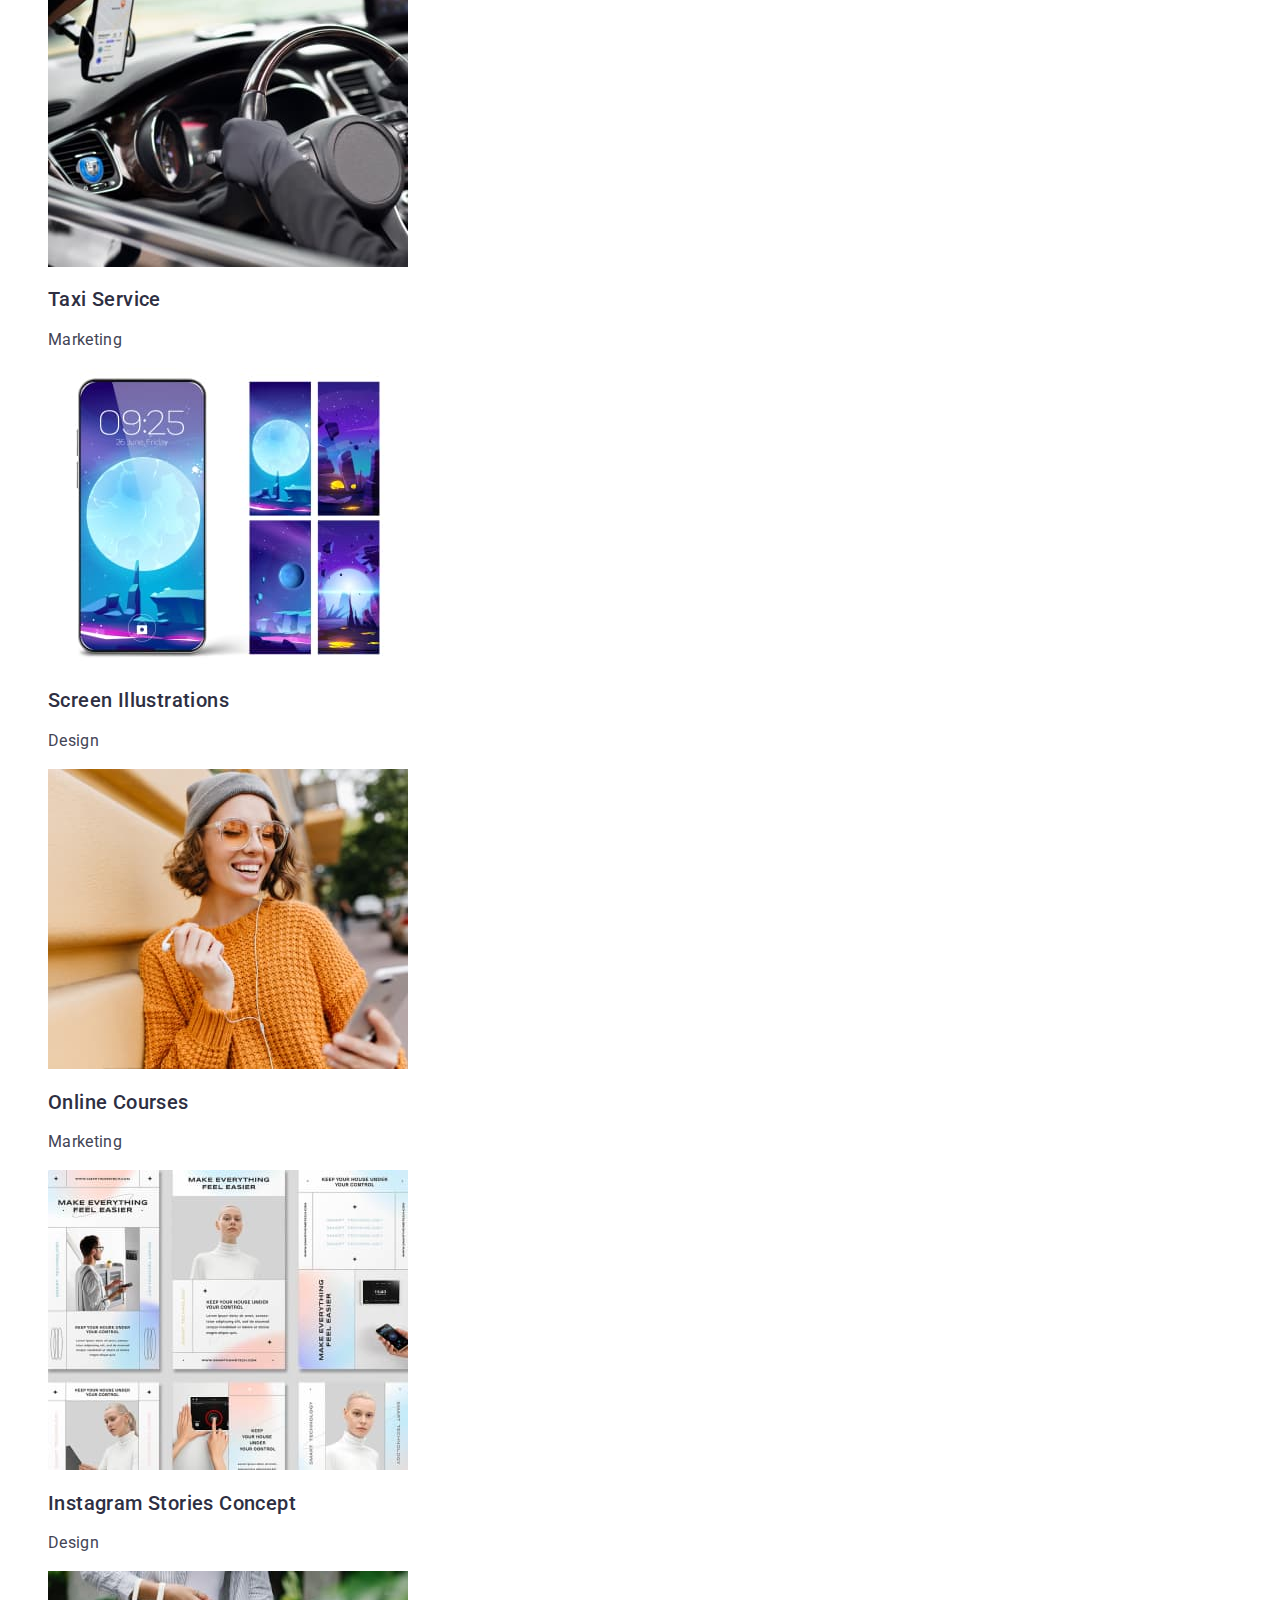
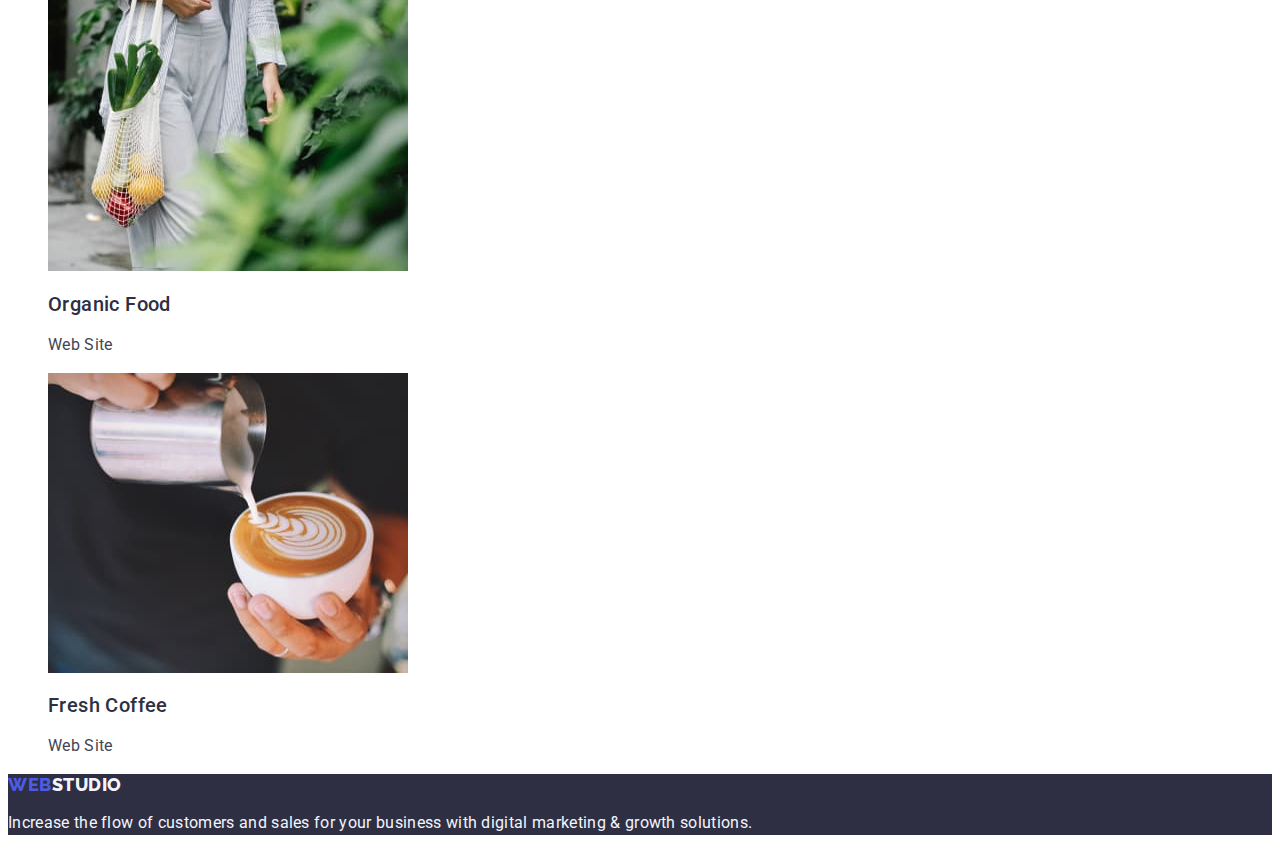
==== commit 02ad54fe: "img fix" ====
--- a/portfolio.html
+++ b/portfolio.html
@@ -67,7 +67,7 @@
             <a class="link" href="">
               <img
                 class="link"
-                src="./images/img1.2.jpg"
+                src="./images/img12.jpg"
                 alt="App"
                 width="360"
               />
@@ -79,7 +79,7 @@
             <a class="link" href="">
               <img
                 class="link"
-                src="./images/img2.2.jpg"
+                src="./images/img22.jpg"
                 alt="Cashless Payment"
                 width="360"
               />
@@ -91,7 +91,7 @@
             <a class="link" href="">
               <img
                 class="link"
-                src="./images/img3.2.jpg"
+                src="./images/img32.jpg"
                 alt="Meditation App"
                 width="360"
               />
@@ -103,7 +103,7 @@
             <a class="link" href="">
               <img
                 class="link"
-                src="./images/img4.2.jpg"
+                src="./images/img42.jpg"
                 alt="Marketing"
                 width="360"
               />
@@ -115,7 +115,7 @@
             <a class="link" href="">
               <img
                 class="link"
-                src="./images/img5.2.jpg"
+                src="./images/img52.jpg"
                 alt="Design"
                 width="360"
               />
@@ -127,7 +127,7 @@
             <a class="link" href="">
               <img
                 class="link"
-                src="./images/img6.2.jpg"
+                src="./images/img62.jpg"
                 alt="Marketing"
                 width="360"
               />
@@ -139,7 +139,7 @@
             <a class="link" href="">
               <img
                 class="link"
-                src="./images/img7.2.jpg"
+                src="./images/img72.jpg"
                 alt="Design"
                 width="360"
               />
@@ -151,7 +151,7 @@
             <a class="link" href="">
               <img
                 class="link"
-                src="./images/img8.2.jpg"
+                src="./images/img82.jpg"
                 alt="Web Site"
                 width="360"
               />
@@ -163,7 +163,7 @@
             <a class="link" href="">
               <img
                 class="link"
-                src="./images/img9.2.jpg"
+                src="./images/img92.jpg"
                 alt="Fresh Coffee"
                 width="360"
               />
--- a/css/style.css
+++ b/css/style.css
@@ -55,11 +55,10 @@
 }
 
 .header-iteam {
-  color: #2e2f42;
+  color: var(--color-navy-blue);
 }
 
 .header-iteam:hover,
-.header-iteam:visited,
 .header-iteam:focus {
   color: var(--color-ocean);
 }
@@ -80,6 +79,10 @@
 }
 
 /* MAIN */
+
+.main-section {
+  background-color: var(--color-navy-blue);
+}
 
 .main-title {
   font-weight: 700;
@@ -144,6 +147,10 @@
 
 .team-iteam {
   background-color: #ffffff;
+}
+
+.team-section {
+  background-color: var(--color-cloud);
 }
 
 .worker-name {
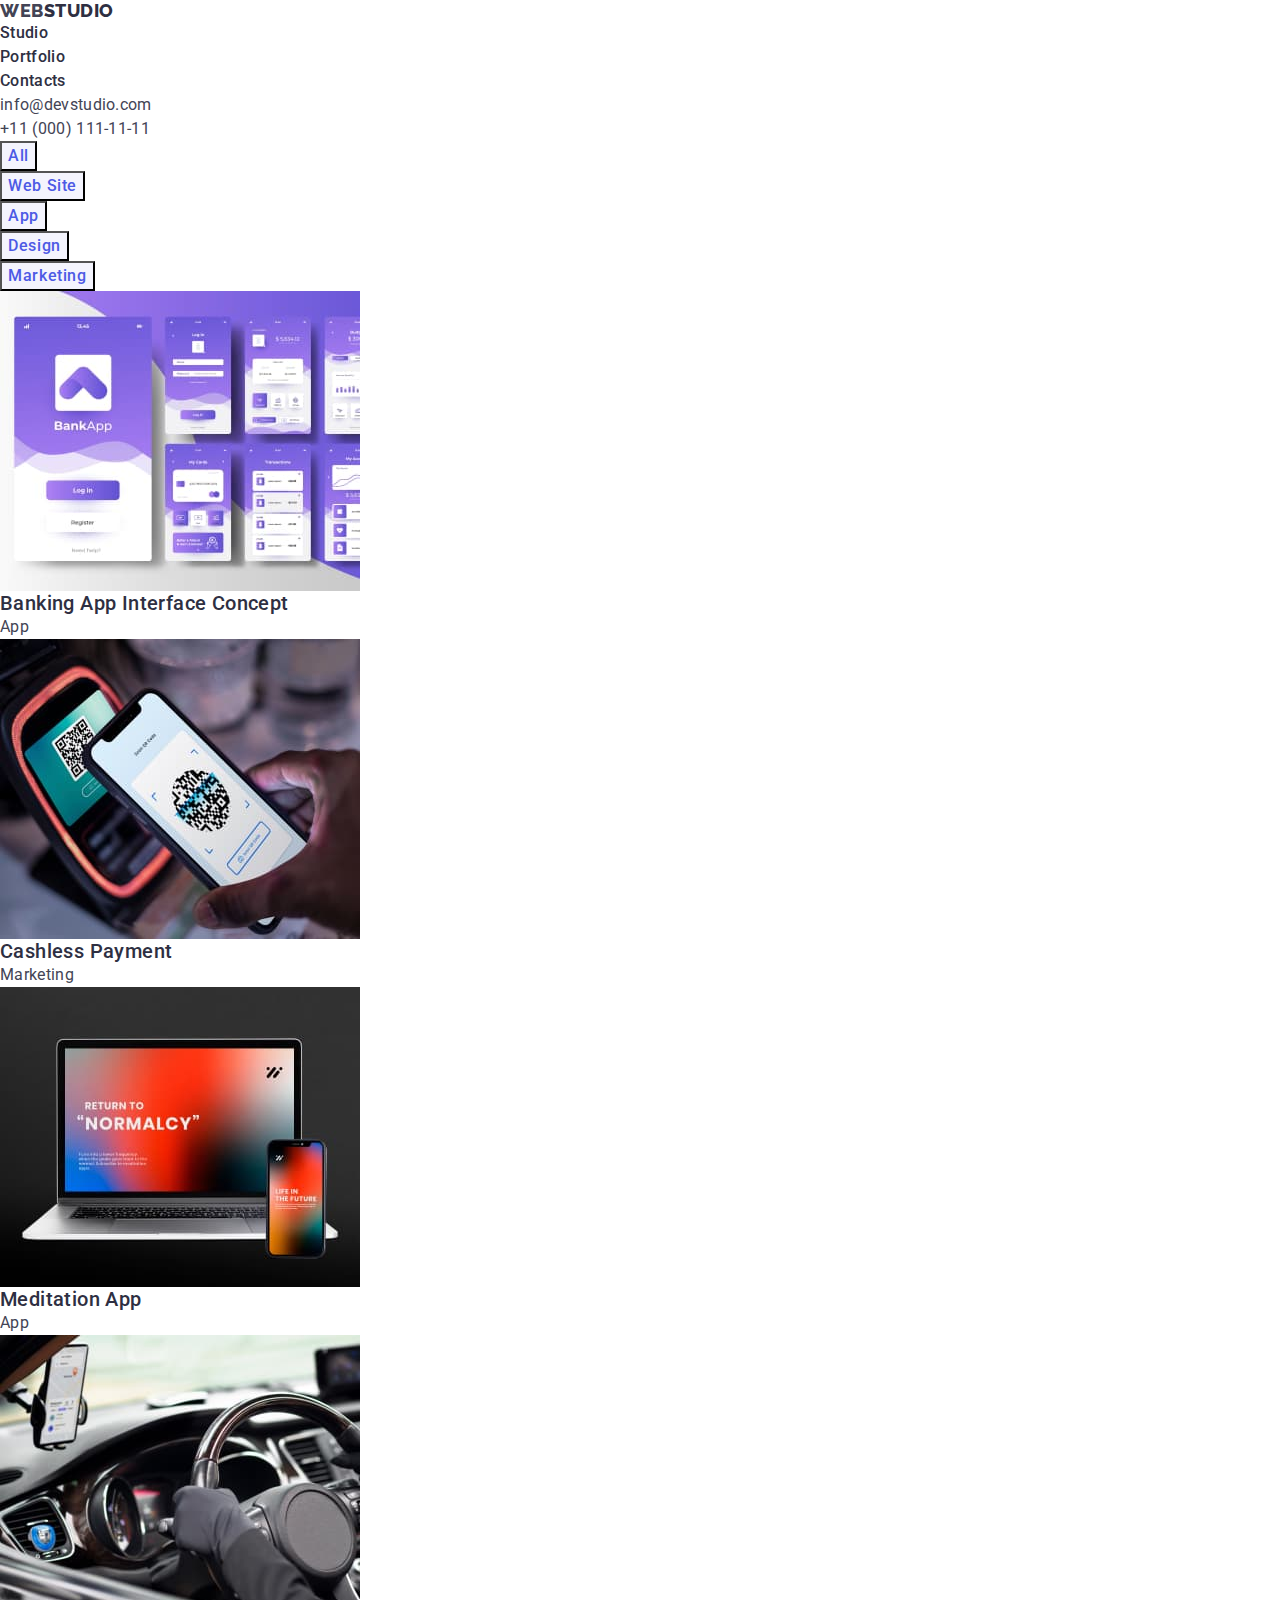
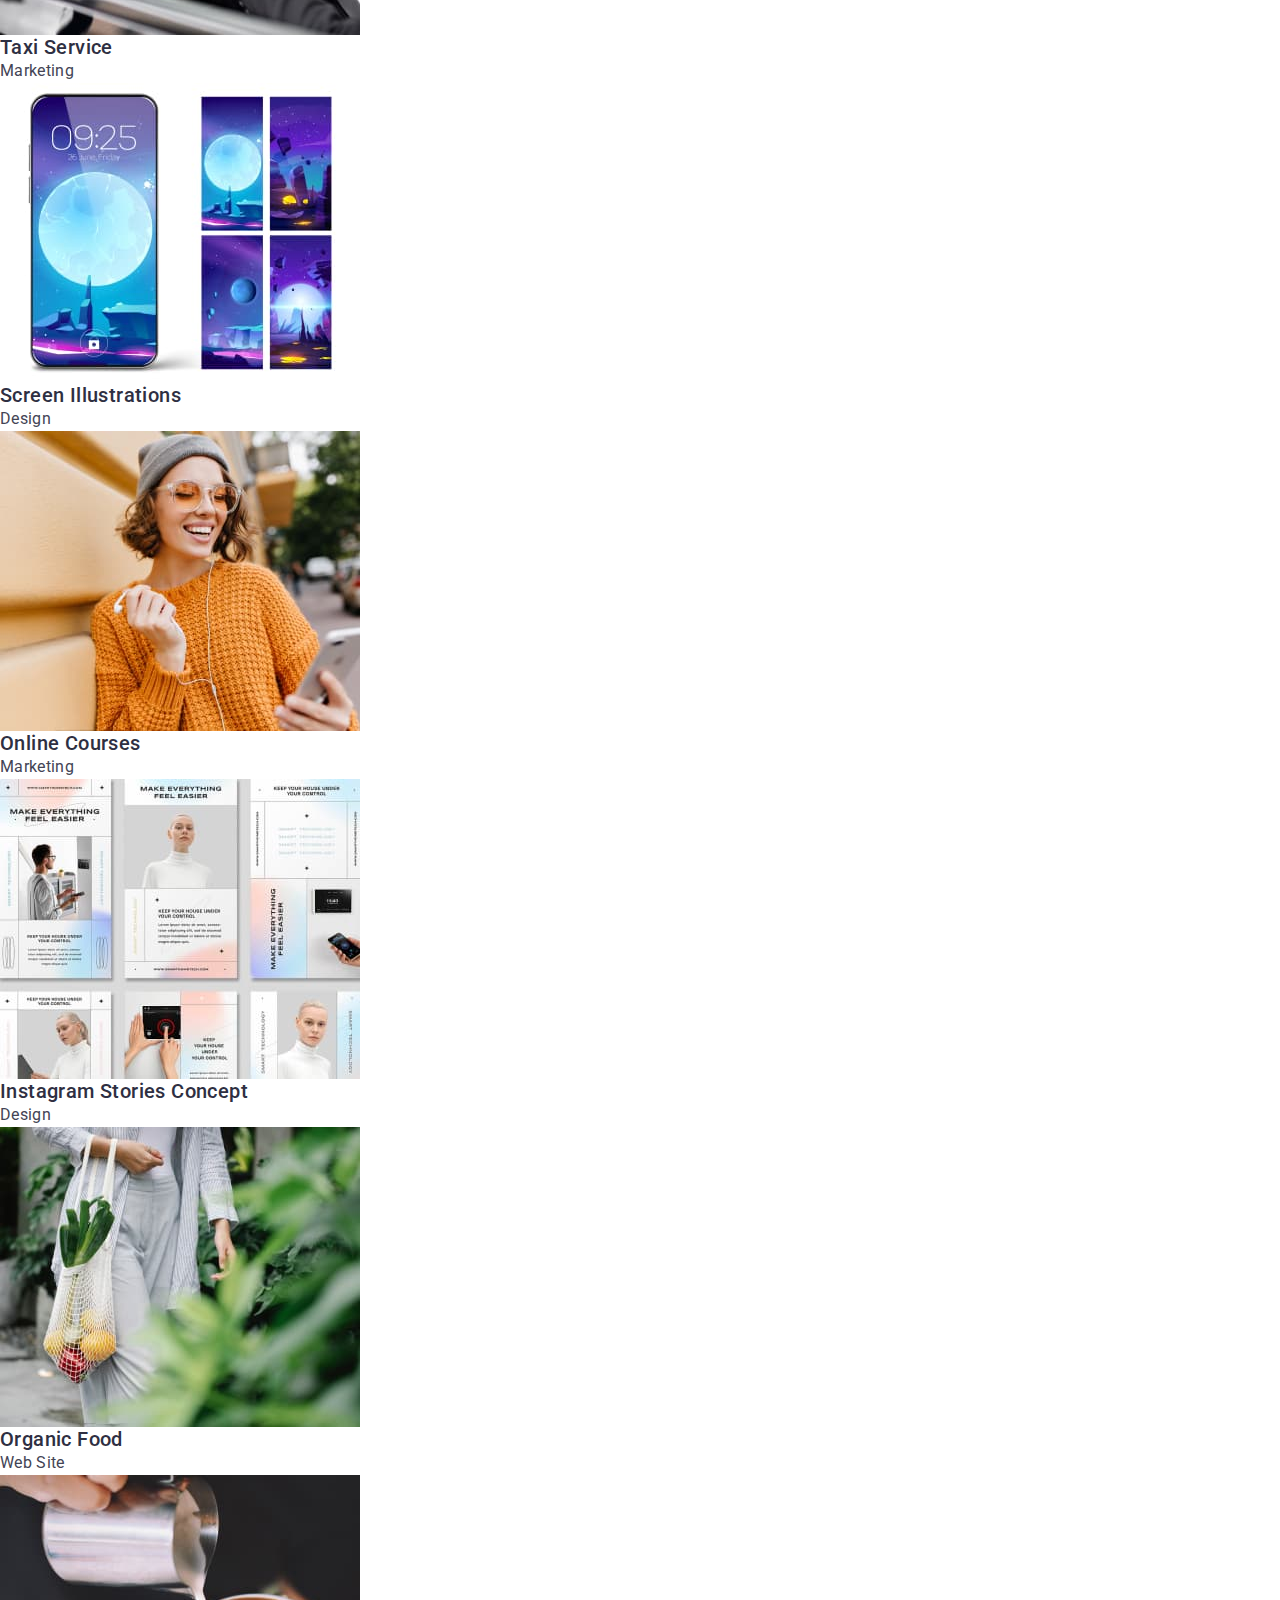
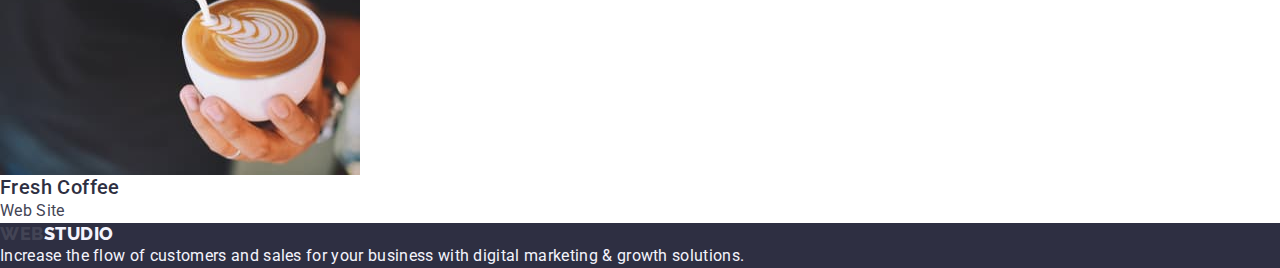
==== commit a924b6be: "add hidden and reset" ====
--- a/portfolio.html
+++ b/portfolio.html
@@ -16,6 +16,10 @@
     <link
       href="https://fonts.googleapis.com/css2?family=Raleway:wght@800&family=Roboto:wght@400;500;700;900&display=swap"
       rel="stylesheet"
+    />
+    <link
+      rel="stylesheet"
+      href="https://cdn.jsdelivr.net/npm/modern-normalize@1.1.0/modern-normalize.min.css"
     />
     <link rel="stylesheet" href="./css/style.css" />
   </head>
--- a/css/style.css
+++ b/css/style.css
@@ -20,6 +20,22 @@
   --color-grey: #2e2f42; */
 }
 
+/* Hidden */
+
+.visually-hidden {
+  position: absolute;
+  width: 1px;
+  height: 1px;
+  margin: -1px;
+  border: 0;
+  padding: 0;
+
+  white-space: nowrap;
+  clip-path: inset(100%);
+  clip: rect(0 0 0 0);
+  overflow: hidden;
+}
+
 body {
   font-family: var(--primary-font);
   font-weight: 400;
@@ -231,12 +247,35 @@
   color: var(--color-slate);
 }
 
-/* reset */
+/* reset start */
 
 .list {
   list-style: none;
+  margin: 0;
+  padding: 0;
 }
 
 .link {
   text-decoration: none;
-}
+  color: currentColor;
+}
+
+h1,
+h2,
+h3,
+h4,
+h5,
+h6,
+p {
+  margin: 0;
+}
+
+img {
+  display: block;
+}
+
+button {
+  cursor: pointer;
+}
+
+/* reset end */
